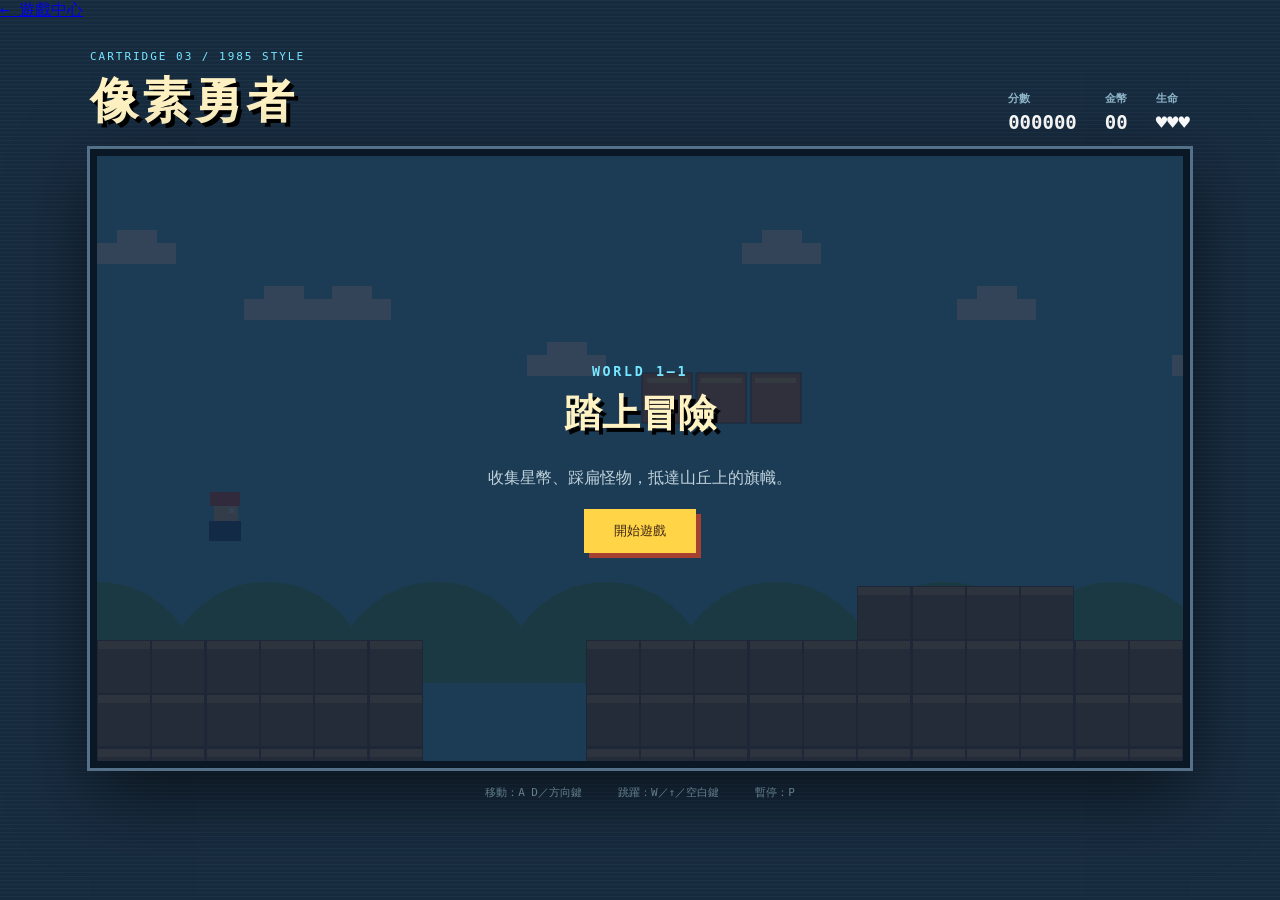
==== pixel-runner/index.html @ a4b27a1b "Publish pixel game center" ====
<!doctype html><html lang="zh-Hant"><head><meta charset="UTF-8"><meta name="viewport" content="width=device-width,initial-scale=1"><title>像素勇者 1985</title><link rel="stylesheet" href="style.css"></head>
<body><a class="arcade-home" href="../game-center/index.html">← 遊戲中心</a><main><header><div><span>CARTRIDGE 03 / 1985 STYLE</span><h1>像素勇者</h1></div><div class="hud"><b>分數 <i id="score">000000</i></b><b>金幣 <i id="coins">00</i></b><b>生命 <i id="lives">♥♥♥</i></b></div></header>
<section class="cabinet"><canvas id="game" width="960" height="540" aria-label="像素平台遊戲"></canvas><div id="overlay"><small id="kicker">WORLD 1–1</small><h2 id="title">踏上冒險</h2><p id="message">收集星幣、踩扁怪物，抵達山丘上的旗幟。</p><button id="start">開始遊戲</button></div></section>
<nav class="touch"><button data-key="left">◀</button><button data-key="right">▶</button><button data-key="jump" class="jump">跳躍</button></nav><footer><span>移動：A D／方向鍵</span><span>跳躍：W／↑／空白鍵</span><span>暫停：P</span></footer></main><script src="game.js"></script></body></html>
---- pixel-runner/style.css ----
:root{--cream:#fff3c4;--red:#ef4b3f;--blue:#5ac8fa;--navy:#10243b}*{box-sizing:border-box}body{margin:0;min-height:100vh;background:#172b3f;color:var(--cream);font-family:ui-monospace,"SFMono-Regular",monospace;background-image:linear-gradient(#ffffff08 1px,transparent 1px);background-size:100% 4px}main{width:min(1100px,96vw);margin:auto;padding:24px 0}header{display:flex;justify-content:space-between;align-items:end;margin-bottom:16px}header span{font-size:11px;letter-spacing:.18em;color:#76e6ff}h1{font-size:clamp(27px,5vw,48px);margin:5px 0 0;text-shadow:4px 4px #000;letter-spacing:.08em}.hud{display:flex;gap:28px}.hud b{font-size:11px;color:#8eb5c9}.hud i{display:block;color:#fff;font-size:19px;margin-top:5px;font-style:normal}.cabinet{position:relative;width:100%;aspect-ratio:16/9;border:7px solid #0a1724;box-shadow:0 0 0 3px #557189,0 25px 70px #0009;overflow:hidden;background:#62c8f3}canvas{display:block;width:100%;height:100%;image-rendering:pixelated}#overlay{position:absolute;inset:0;display:flex;flex-direction:column;align-items:center;justify-content:center;text-align:center;background:#10243bd9;transition:.25s}#overlay.hidden{opacity:0;pointer-events:none}#overlay small{color:#76e6ff;letter-spacing:.2em;font-weight:bold}#overlay h2{font-size:38px;margin:9px 0;text-shadow:4px 4px #000}#overlay p{line-height:1.8;color:#bed0d9;max-width:480px;padding:0 20px}#overlay button{border:0;padding:13px 30px;background:#ffd447;box-shadow:5px 5px #a64132;color:#3d2515;font:bold 16px inherit;cursor:pointer}.touch{display:none;grid-template-columns:1fr 1fr 1.4fr;gap:10px;width:min(460px,100%);margin:18px auto}.touch button{touch-action:none;height:58px;border:2px solid #5c7990;background:#203b52;color:#fff;font:bold 22px inherit;border-radius:8px}.touch .jump{margin-left:18px;background:#d94b3e}footer{display:flex;justify-content:center;gap:36px;color:#8eb5c9;font-size:11px;margin-top:17px}@media(max-width:760px){main{width:100%;padding:12px}header{align-items:start}.hud{gap:10px}.hud b{font-size:8px}.hud i{font-size:14px}.touch{display:grid}footer{display:none}.cabinet{border-width:4px}#overlay h2{font-size:28px}}
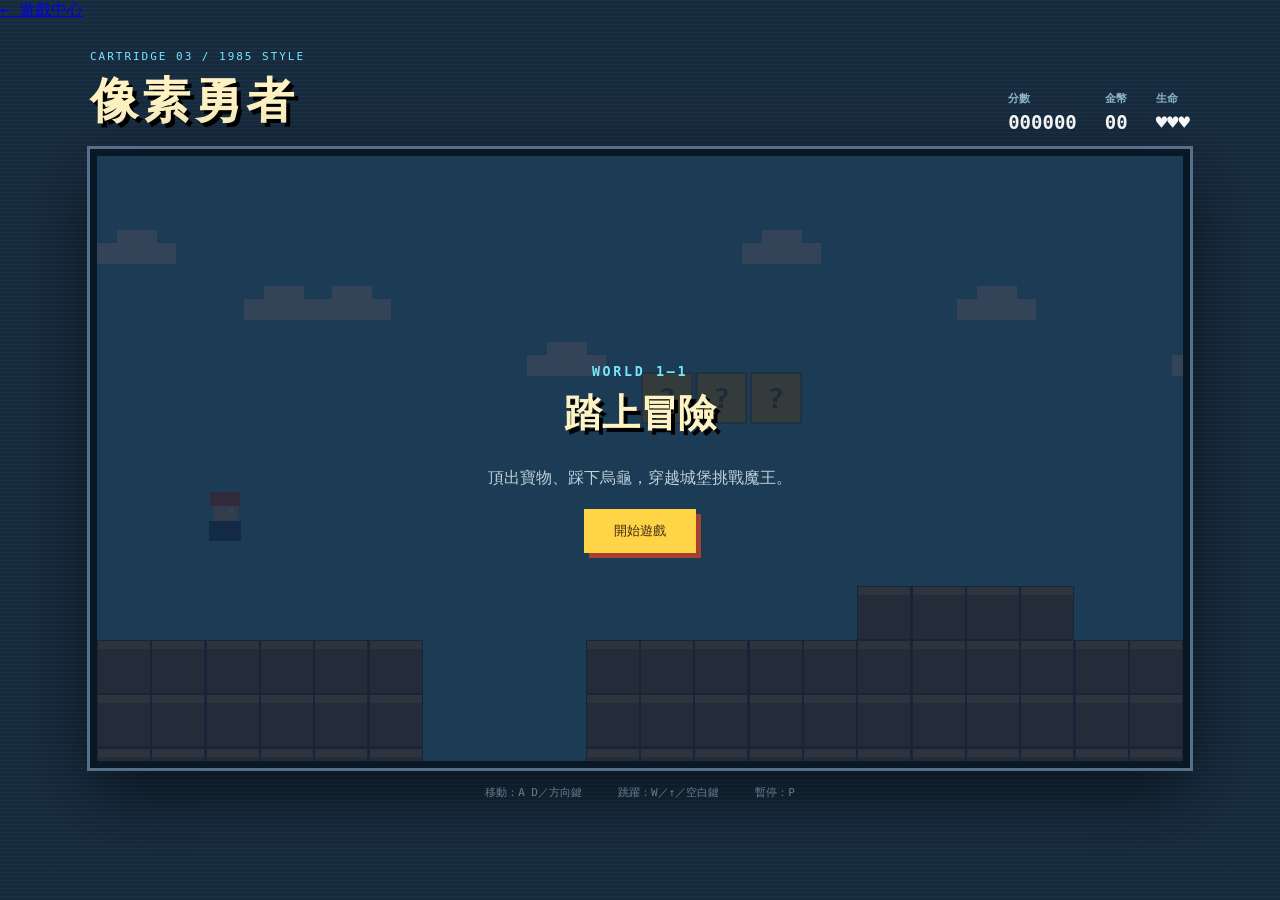
==== commit da195dec: "Expand pixel runner with boss stage" ====
--- a/pixel-runner/index.html
+++ b/pixel-runner/index.html
@@ -1,4 +1,4 @@
 <!doctype html><html lang="zh-Hant"><head><meta charset="UTF-8"><meta name="viewport" content="width=device-width,initial-scale=1"><title>像素勇者 1985</title><link rel="stylesheet" href="style.css"></head>
 <body><a class="arcade-home" href="../game-center/index.html">← 遊戲中心</a><main><header><div><span>CARTRIDGE 03 / 1985 STYLE</span><h1>像素勇者</h1></div><div class="hud"><b>分數 <i id="score">000000</i></b><b>金幣 <i id="coins">00</i></b><b>生命 <i id="lives">♥♥♥</i></b></div></header>
-<section class="cabinet"><canvas id="game" width="960" height="540" aria-label="像素平台遊戲"></canvas><div id="overlay"><small id="kicker">WORLD 1–1</small><h2 id="title">踏上冒險</h2><p id="message">收集星幣、踩扁怪物，抵達山丘上的旗幟。</p><button id="start">開始遊戲</button></div></section>
+<section class="cabinet"><canvas id="game" width="960" height="540" aria-label="像素平台遊戲"></canvas><div id="overlay"><small id="kicker">WORLD 1–1</small><h2 id="title">踏上冒險</h2><p id="message">頂出寶物、踩下烏龜，穿越城堡挑戰魔王。</p><button id="start">開始遊戲</button></div></section>
 <nav class="touch"><button data-key="left">◀</button><button data-key="right">▶</button><button data-key="jump" class="jump">跳躍</button></nav><footer><span>移動：A D／方向鍵</span><span>跳躍：W／↑／空白鍵</span><span>暫停：P</span></footer></main><script src="game.js"></script></body></html>
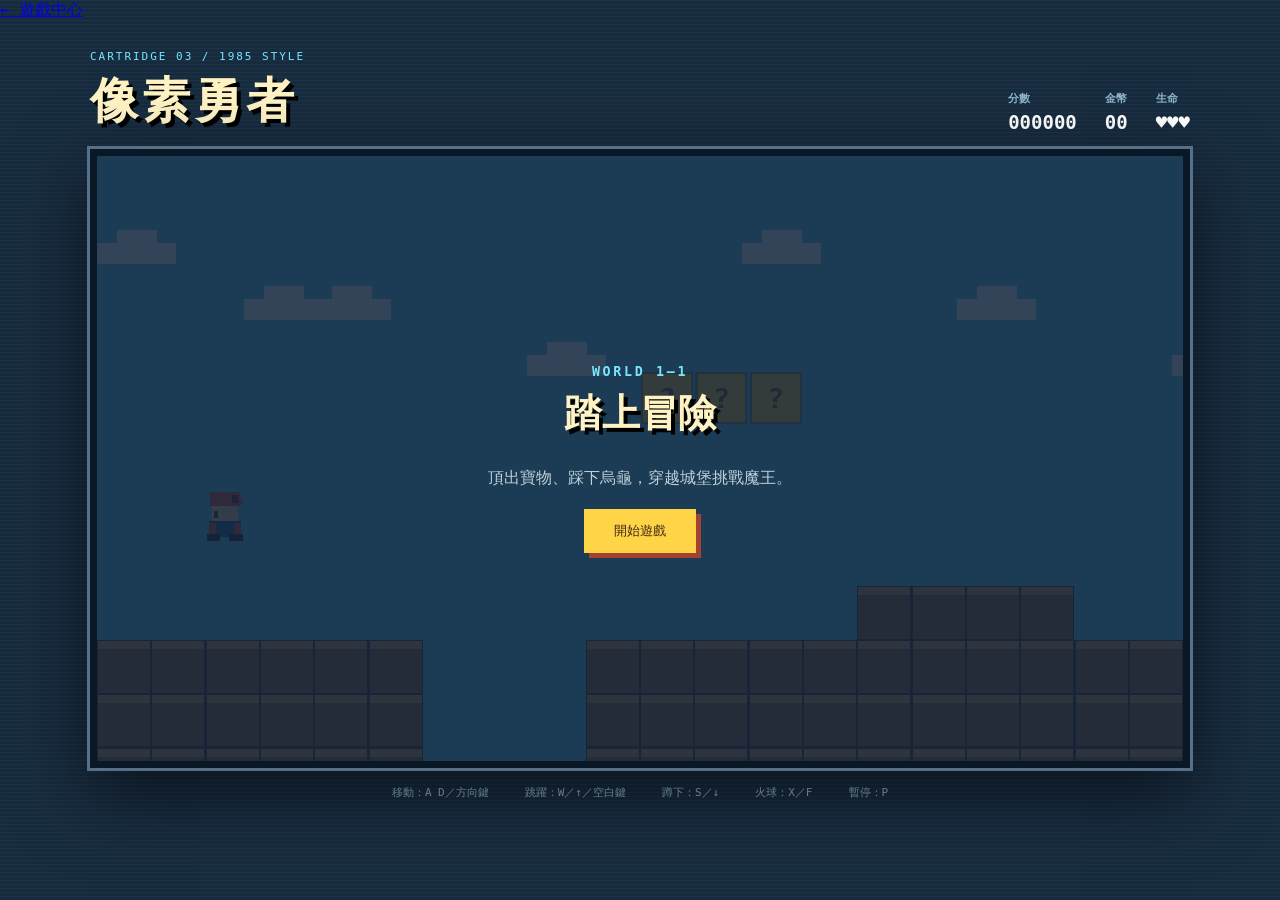
==== commit 1ece01ec: "Refine hero and enemy mechanics" ====
--- a/pixel-runner/index.html
+++ b/pixel-runner/index.html
@@ -1,4 +1,4 @@
 <!doctype html><html lang="zh-Hant"><head><meta charset="UTF-8"><meta name="viewport" content="width=device-width,initial-scale=1"><title>像素勇者 1985</title><link rel="stylesheet" href="style.css"></head>
 <body><a class="arcade-home" href="../game-center/index.html">← 遊戲中心</a><main><header><div><span>CARTRIDGE 03 / 1985 STYLE</span><h1>像素勇者</h1></div><div class="hud"><b>分數 <i id="score">000000</i></b><b>金幣 <i id="coins">00</i></b><b>生命 <i id="lives">♥♥♥</i></b></div></header>
 <section class="cabinet"><canvas id="game" width="960" height="540" aria-label="像素平台遊戲"></canvas><div id="overlay"><small id="kicker">WORLD 1–1</small><h2 id="title">踏上冒險</h2><p id="message">頂出寶物、踩下烏龜，穿越城堡挑戰魔王。</p><button id="start">開始遊戲</button></div></section>
-<nav class="touch"><button data-key="left">◀</button><button data-key="right">▶</button><button data-key="jump" class="jump">跳躍</button></nav><footer><span>移動：A D／方向鍵</span><span>跳躍：W／↑／空白鍵</span><span>暫停：P</span></footer></main><script src="game.js"></script></body></html>
+<nav class="touch"><button data-key="left">◀</button><button data-key="right">▶</button><button data-key="down">蹲下</button><button data-key="jump" class="jump">跳躍</button><button data-key="fire" class="fire">火球</button></nav><footer><span>移動：A D／方向鍵</span><span>跳躍：W／↑／空白鍵</span><span>蹲下：S／↓</span><span>火球：X／F</span><span>暫停：P</span></footer></main><script src="game.js"></script></body></html>
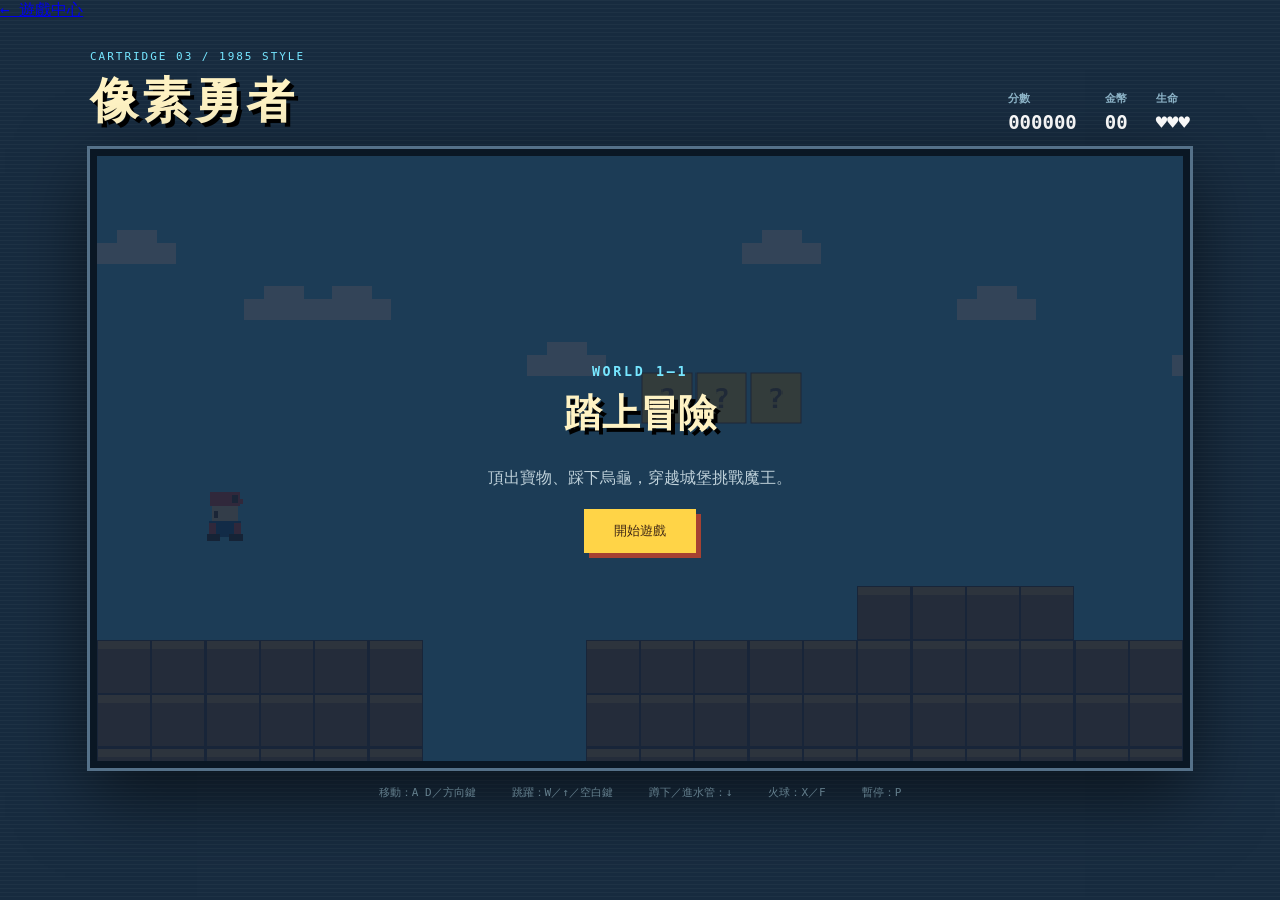
==== commit 3728a2b0: "Use down arrow for pipe controls" ====
--- a/pixel-runner/index.html
+++ b/pixel-runner/index.html
@@ -1,4 +1,4 @@
 <!doctype html><html lang="zh-Hant"><head><meta charset="UTF-8"><meta name="viewport" content="width=device-width,initial-scale=1"><title>像素勇者 1985</title><link rel="stylesheet" href="style.css"></head>
 <body><a class="arcade-home" href="../game-center/index.html">← 遊戲中心</a><main><header><div><span>CARTRIDGE 03 / 1985 STYLE</span><h1>像素勇者</h1></div><div class="hud"><b>分數 <i id="score">000000</i></b><b>金幣 <i id="coins">00</i></b><b>生命 <i id="lives">♥♥♥</i></b></div></header>
 <section class="cabinet"><canvas id="game" width="960" height="540" aria-label="像素平台遊戲"></canvas><div id="overlay"><small id="kicker">WORLD 1–1</small><h2 id="title">踏上冒險</h2><p id="message">頂出寶物、踩下烏龜，穿越城堡挑戰魔王。</p><button id="start">開始遊戲</button></div></section>
-<nav class="touch"><button data-key="left">◀</button><button data-key="right">▶</button><button data-key="down">蹲下</button><button data-key="jump" class="jump">跳躍</button><button data-key="fire" class="fire">火球</button></nav><footer><span>移動：A D／方向鍵</span><span>跳躍：W／↑／空白鍵</span><span>蹲下：S／↓</span><span>火球：X／F</span><span>暫停：P</span></footer></main><script src="game.js"></script></body></html>
+<nav class="touch"><button data-key="left">◀</button><button data-key="right">▶</button><button data-key="down">蹲下</button><button data-key="jump" class="jump">跳躍</button><button data-key="fire" class="fire">火球</button></nav><footer><span>移動：A D／方向鍵</span><span>跳躍：W／↑／空白鍵</span><span>蹲下／進水管：↓</span><span>火球：X／F</span><span>暫停：P</span></footer></main><script src="game.js"></script></body></html>
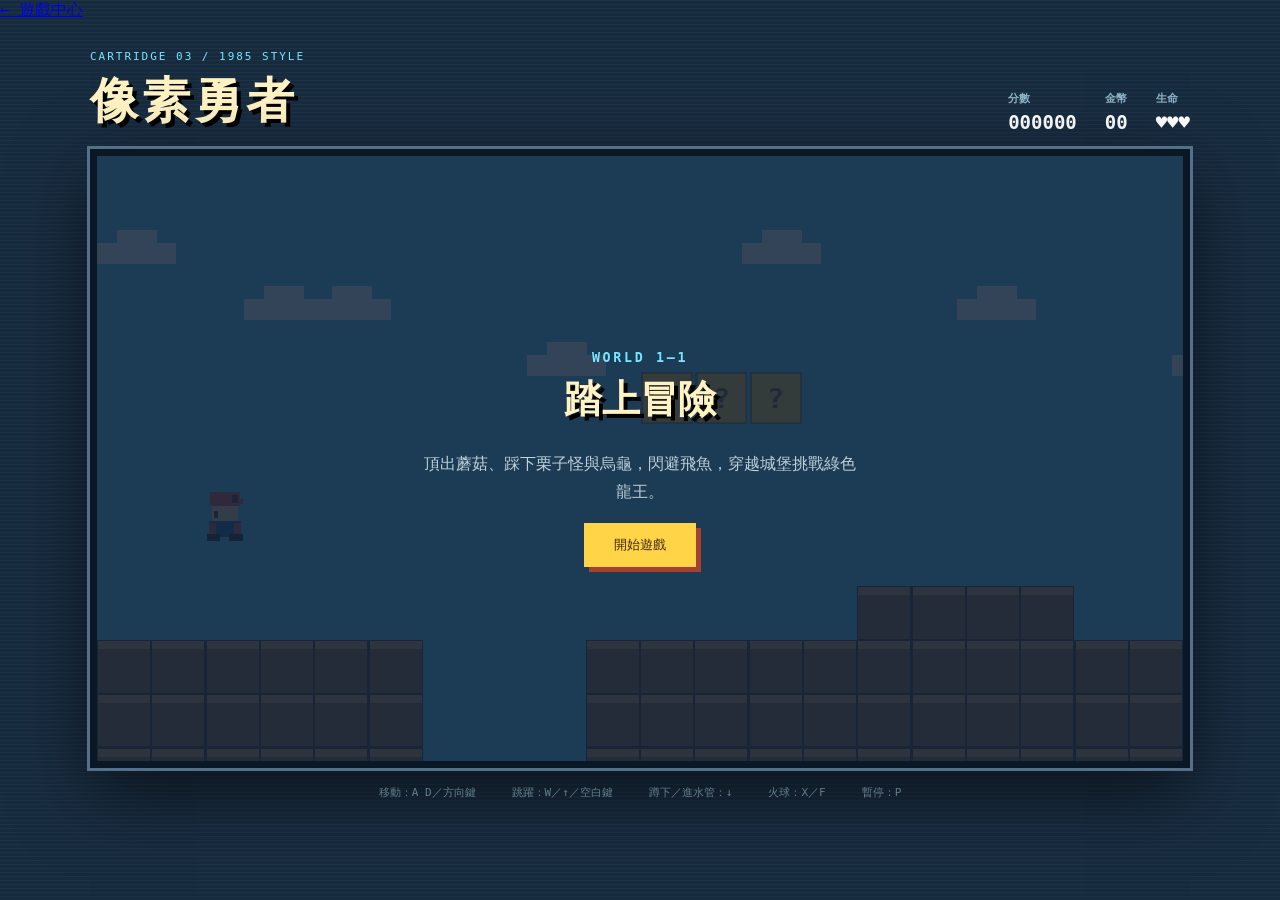
==== commit 7140e5ae: "Update pixel runner characters" ====
--- a/pixel-runner/index.html
+++ b/pixel-runner/index.html
@@ -1,4 +1,4 @@
 <!doctype html><html lang="zh-Hant"><head><meta charset="UTF-8"><meta name="viewport" content="width=device-width,initial-scale=1"><title>像素勇者 1985</title><link rel="stylesheet" href="style.css"></head>
 <body><a class="arcade-home" href="../game-center/index.html">← 遊戲中心</a><main><header><div><span>CARTRIDGE 03 / 1985 STYLE</span><h1>像素勇者</h1></div><div class="hud"><b>分數 <i id="score">000000</i></b><b>金幣 <i id="coins">00</i></b><b>生命 <i id="lives">♥♥♥</i></b></div></header>
-<section class="cabinet"><canvas id="game" width="960" height="540" aria-label="像素平台遊戲"></canvas><div id="overlay"><small id="kicker">WORLD 1–1</small><h2 id="title">踏上冒險</h2><p id="message">頂出寶物、踩下烏龜，穿越城堡挑戰魔王。</p><button id="start">開始遊戲</button></div></section>
+<section class="cabinet"><canvas id="game" width="960" height="540" aria-label="像素平台遊戲"></canvas><div id="overlay"><small id="kicker">WORLD 1–1</small><h2 id="title">踏上冒險</h2><p id="message">頂出蘑菇、踩下栗子怪與烏龜，閃避飛魚，穿越城堡挑戰綠色龍王。</p><button id="start">開始遊戲</button></div></section>
 <nav class="touch"><button data-key="left">◀</button><button data-key="right">▶</button><button data-key="down">蹲下</button><button data-key="jump" class="jump">跳躍</button><button data-key="fire" class="fire">火球</button></nav><footer><span>移動：A D／方向鍵</span><span>跳躍：W／↑／空白鍵</span><span>蹲下／進水管：↓</span><span>火球：X／F</span><span>暫停：P</span></footer></main><script src="game.js"></script></body></html>
